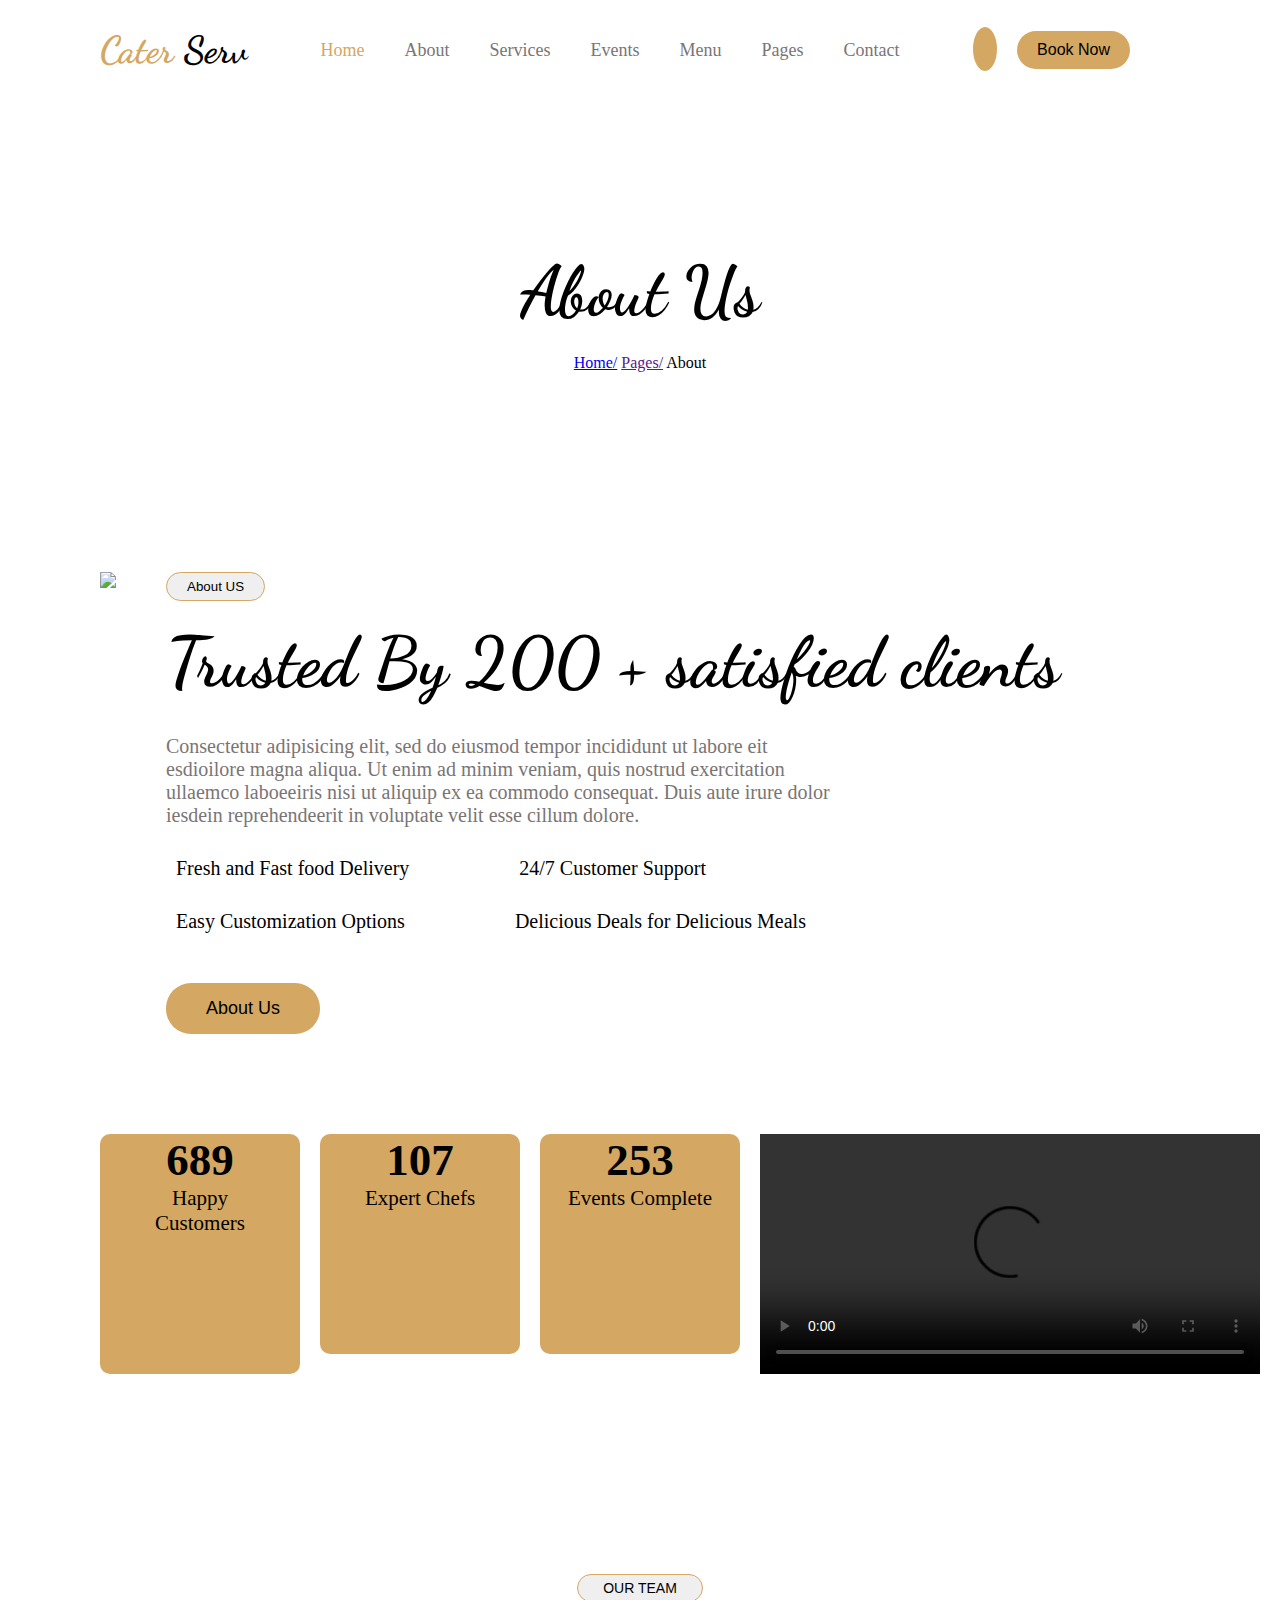
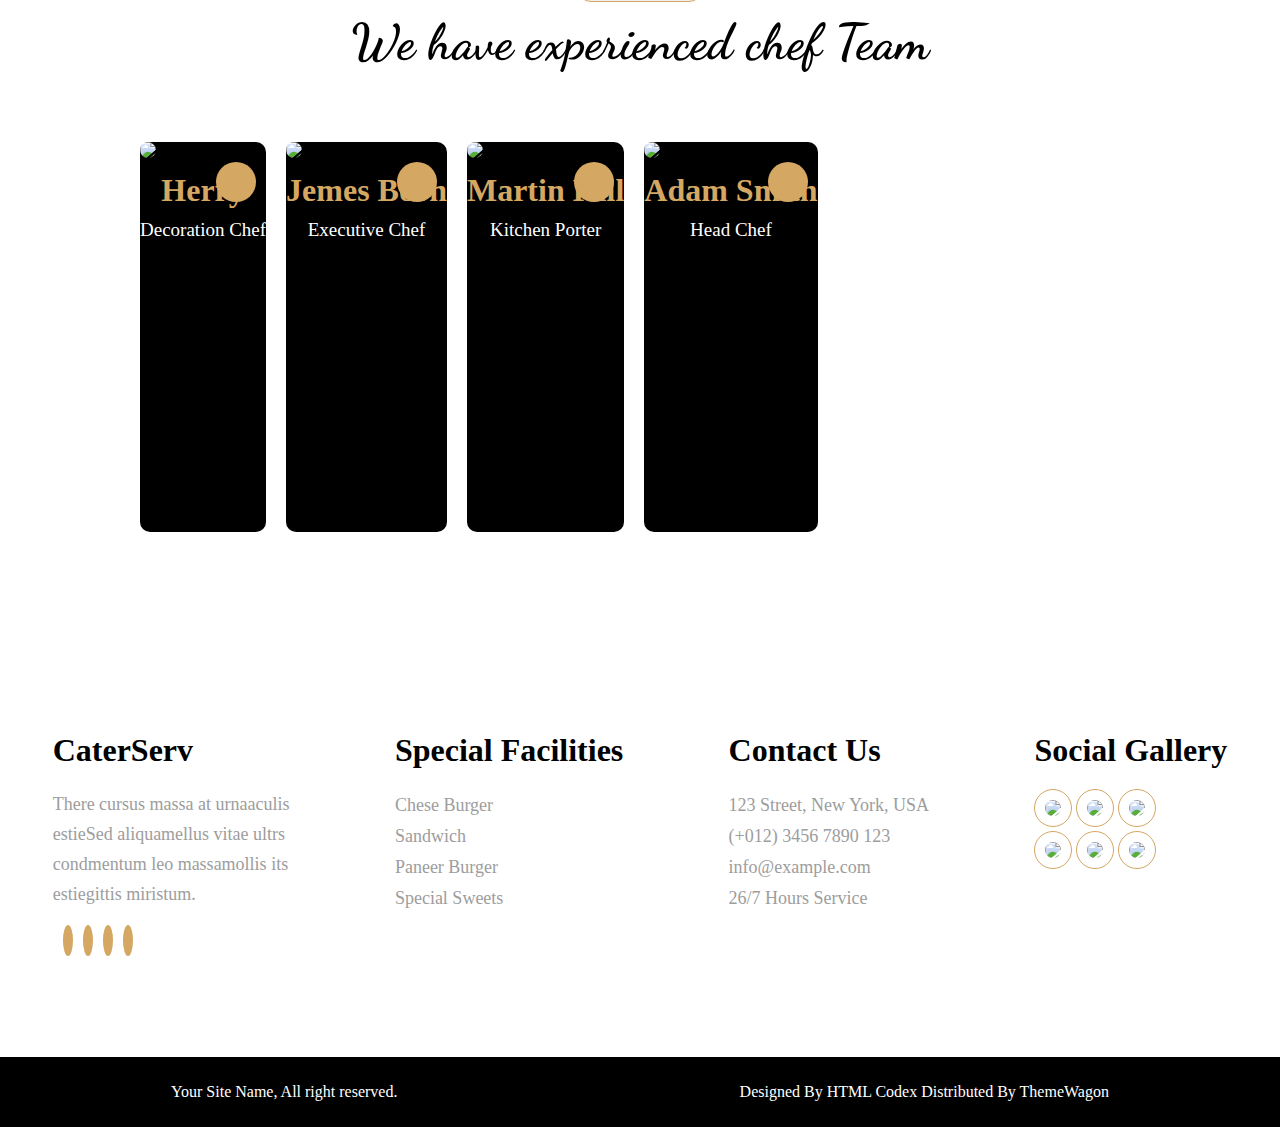
==== about.html @ 09687cdd "food ui" ====
<!DOCTYPE html>
<html lang="en">
<head>
    <meta charset="UTF-8">
    <meta name="viewport" content="width=device-width, initial-scale=1.0">
    <title>Document</title>
    <link rel="stylesheet" href="home.css">
    <link rel="stylesheet" href="https://cdnjs.cloudflare.com/ajax/libs/font-awesome/6.6.0/css/all.min.css"
    integrity="sha512-Kc323vGBEqzTmouAECnVceyQqyqdsSiqLQISBL29aUW4U/M7pSPA/gEUZQqv1cwx4OnYxTxve5UMg5GT6L4JJg=="
    crossorigin="anonymous" referrerpolicy="no-referrer" />
<link href="https://fonts.googleapis.com/css2?family=Dancing+Script&family=Pacifico&display=swap" rel="stylesheet">


</head>
<body>

    <header class="header ">
        <div class="logo"><h2> <span class="cater">Cater </span>Serv</h2></div>
        <i class="fa fa-bars" id="bar"></i>

        <nav class="nav-list">
            <ul id="noresponsive">
            <li><a href="index.html" style="color: #D4A762;">Home</a></li>
  <li><a href="about.html">About</a></li>
 <li><a href="service.html">Services</a></li>
 <li><a href="event.html">Events</a></li>
      <li><a href="menu.html">Menu</a></li>
    <li id="js">Pages <i class="fa-solid fa-chevron-down"></i>  </li>
      <li><a href="contact.html">Contact</a></li>

        </ul>


        <ul id="nav-page">
             
            <li><a href="booking.html" class="background-page">Booking</a></li>
           <li><a href="ourblo.html" class="background-page">Our Blog</a></li>
           <li><a href="Ourteam.html" class="background-page">Our Team</a></li>
                <li><a href="test.html" class="background-page">Testimonial</a></li>
          
                  </ul>

                  <ul id="phone">
                    <li><a href="#" style="color: #D4A762;">Home</a></li>
          <li><a href="about.html">About</a></li>
         <li><a href="service.html">Services</a></li>
         <li><a href="event.html">Events</a></li>
              <li><a href="menu.html">Menu</a></li>
            <li id="js">Pages <i class="fa-solid fa-chevron-down"></i>  </li>
              <li><a href="contact.html">Contact</a></li>
        
                </ul>   


        </nav>

        
      
        <script src="page.js"></script>

        <div class="search">
        <i id="icons" class="fa fa-search"></i>
        <button type="submit" class="btn">Book Now</button>
    </div>
   
    </header>

    
<div class="abouttext">

    <h1 class="about"> About Us</h1>
     <p class="about-botom"><a href="index.html"> Home/</a>
      <a href="">  Pages/</a>
        About</p>

</div>



<section class="second">
    
    <div>
<img class="back" width="400px" src="assets/about.jpg" /> </div>
<main class="po">
<div>
    <button type="submit" class="aboutbtn">About US</button>
</div>

<div class="clients">
<h1>Trusted By 200 + satisfied clients</h1>
</div>
<div class="phara">
    <p>Consectetur adipisicing elit, sed do eiusmod tempor incididunt ut labore eit <br/>
         esdioilore magna aliqua. Ut enim ad minim veniam, quis nostrud exercitation <br/> 
         ullaemco laboeeiris nisi ut aliquip ex ea commodo consequat. Duis aute irure dolor <br/>
          iesdein reprehendeerit in voluptate velit esse cillum dolore.</p>
    </div>
    <div class="share2">
      <p><i id="share" class="fa fa-share"></i>Fresh and Fast food Delivery  </p>


      <p><i id="share" class="fa fa-share"></i>24/7 Customer Support  </p>

    </div>

    <div class="share2">
        <p><i id="share" class="fa fa-share"></i>Easy Customization Options</p>
  
  
        <p><i id="share" class="fa fa-share"></i>Delicious Deals for Delicious Meals
        </p>
  
      </div>
      <div>
        <button class="sharebtn">About Us</button>
      </div>
</main>
</section>

<main class="count">

<div class="card1">
    
    <i class="fa fa-users white" id="user"></i>
    <h2 class="math">689</h2>
<p class="customers">Happy <br/> Customers</p>
</div>

<div class="card">
    <i class="fa-solid fa-users-gear white"></i>
    <h2 class="math" >107</h2>
<p class="customers">Expert Chefs</p>
</div>

<div class="card">
    <i class="fa fa-check white" id="user"></i>
    <h2 class="math">253</h2>
<p class="customers">Events Complete

</p>
</div>

<video controls>
<source src="assets/A Cinematic Restaurant Commercial - Panasonic Lumix GH5s footage __ Salute Cafe & Bar - SJA (1080p, h264, youtube).mp4">

</video>
</main>

<div class="ourteam">
<button class="team" type="submit">OUR TEAM</button>
<h1 class="cookteam">We have experienced chef Team</h1>
</div>

<section class="teamimage">
 
    <div class="teams" id="team">
    
        <img src="assets/team-1 (1).jpg">
        
        <i class="fa fa-share-alt shareicon"></i>
        <div id="iconss">
        <i class='fab fa-facebook-f hoverfacebook'></i>
    <i class='fab fa-twitter hovertwitter'></i>
    <i class='fab fa-instagram hoverinstagram'></i>
    </div>
        <div class="aaaaaa">
            <h1 class="colorname">Herry</h1>
    <p class="work">Decoration Chef</p>
        </div>
    
    </div>
    
    <div class="teams" id="teams">
        <img src="assets/team-2 (1).jpg">
        <i class="fa fa-share-alt shareicon"></i>
        <div id="iconsss">
        <i class='fab fa-facebook-f hoverfacebook'></i>
        <i class='fab fa-twitter hovertwitter'></i>
        <i class='fab fa-instagram hoverinstagram'></i>
    </div>
        <div class="aaaaaa">
            <h1 class="colorname">Jemes Born</h1>
    <p class="work">Executive Chef</p>
        </div>
    </div>
    <div class="teams" id="teamss">
        <img src="assets/team-3 (1).jpg">
        
        <i class="fa fa-share-alt shareicon"></i>
        <div id="iconssss">
        <i class='fab fa-facebook-f hoverfacebook'></i>
        <i class='fab fa-twitter hovertwitter'></i>
        <i class='fab fa-instagram hoverinstagram'></i>
    </div>
        <div class="aaaaaa">
            <h1 class="colorname">Martin Hill</h1>
    <p class="work">Kitchen Porter</p>
        </div>
    
    </div>
    <div class="teams" id="teamsss">
        <img src="assets/team-4 (1).jpg">
        <i class="fa fa-share-alt shareicon"></i>
        <div id="iconsssss">
        <i class='fab fa-facebook-f hoverfacebook'></i>
        <i class='fab fa-twitter hovertwitter'></i>
        <i class='fab fa-instagram hoverinstagram'></i>
    </div>
        <div class="aaaaaa">
            <h1 class="colorname">Adam Smith</h1>
    <p class="work">Head Chef</p>
        </div>
    </div>
    </section>
<footer>
    <div>
        <h1>CaterServ</h1>
        <div class="footer">
        <p>There cursus massa at urnaaculis <br/> estieSed aliquamellus vitae ultrs <br/> condmentum leo massamollis its <br/> estiegittis miristum.</p>
    
    </div>
    
    <div class="mideaicons">
    <!-- <i class="fa fa-twitter-f"></i> -->
    
    
    <i class='fab fa-facebook-f instagram'></i>
    <i class='fab fa-twitter instagram'></i>
    <i class='fab fa-instagram instagram'></i>
    <i class='fab fa-linkedin-in instagram'></i>
    
    
    
    </div>
    </div>
    
    <div>
    <h1>Special Facilities</h1>
    <div class="footer">
    <p> <i class="fa fa-check color"></i> Chese Burger</p>
    <p> <i class="fa fa-check color"></i> Sandwich</p>
    <p> <i class="fa fa-check color"></i> Paneer Burger</p>
    <p> <i class="fa fa-check color"></i> Special Sweets</p>
    </div>
    
    </div>
    <div>
        <h1>Contact Us</h1>
        <div class="footer">
        <p> <i class="fa fa-map-marker-alt color"></i> 123 Street, New York, USA</p>
        <p> <i class="fa fa-phone-alt color"></i> (+012) 3456 7890 123</p>
        <p> <i class="fa fa-envelope color"></i> info@example.com</p>
        <p> <i class="fa fa-clock color"></i> 26/7 Hours Service</p>
        
    </div>
        </div>
    
    <div class="Gallery">
        <h1>Social Gallery</h1>
        <img src="assets/menu-01 (1).jpg">
        <img src="assets/menu-02.jpg">
        <img src="assets/menu-03.jpg">
    <div>
        <img src="assets/menu-04.jpg">
        <img src="assets/menu-05.jpg">
        <img src="assets/menu-06.jpg">
    
    </div>
        
    </div>
    
    
    
    </footer>
    
    <div class="copyright">
        <p> <i class="fa-solid fa-copyright"></i> Your Site Name, All right reserved.</p>
    
        <p>Designed By HTML Codex Distributed By ThemeWagon</p>
    </div>
    

<script src="hover.js"></script>
</body>
</html>
---- home.css ----
* {
    padding: 0px;
    margin: 0px;
    box-sizing: border-box;
}

.header {
    display: flex;
    justify-content: space-between;
    height: 100px;
    text-align: center;
    align-items: center;
    font-size: 18px;
position: relative;
}

.nav-list ul {
    display: flex;
    gap: 40px;
    list-style: none;

}

ul li a {
    text-decoration: none;
    color: rgb(122, 117, 117);
    font-weight: 500;
}

.logo {
    margin-left: 100px;
    font-family: 'Dancing Script', cursive;
    font-size: 25px;
}

.search {
    margin-right: 150px;

}

/* #icons{

 } */
.btn {
    border-radius: 20px;
    padding: 10px 20px 10px 20px;
    background-color: #D4A762;
    border: none;
    font-size: 16px;
}

#icons {
    background-color: #D4A762;
    padding: 12px;
    border-radius: 50%;
    margin-right: 20px;
}

.first {
    display: flex;
}

.center {
    margin-top: 150px;
    margin-left: 100px;
    animation: fade 3s forwards;

}

@keyframes fade {
    from {
        transform: translateY(-100%);
        opacity: 0px;
    }

    to {
        transform: translateY(0);
        opacity: 1;
    }
}

.welcome {
    margin-bottom: 50px;
    font-size: 16px;
    padding: 5px 25px 5px 25px;
    border-radius: 20px;
    border: 1px solid #D4A762;

}

.big-text {
    font-size: 70px;
    position: relative;
    font-family: 'Dancing Script', cursive;
}

.bookbtn {
    position: absolute;
    margin-top: 420px;
    left: 100px;
    animation: bookbtn 3s forwards;
}

@keyframes bookbtn {
    from {
        transform: translateX(-100%);
        opacity: 0px;
    }

    to {
        transform: translateX(0);
        opacity: 1;
    }

}

.know {
    margin-left: 40px;
    padding: 15px 30px 15px 30px;
    border-radius: 20px;
    border: none;
    font-size: 16px;
    background-color: #D4A762;

}

.big-image {
    margin-left: 200px;
    margin-top: 60px;
    animation: big 3s forwards;

}

@keyframes big {
    from {
        transform: scale(0);
        opacity: 0px;
    }

    to {

        transform: scale(1.05);

        opacity: 1;
    }
}

.back {
    animation: back 5s forwards;

}

@keyframes back {
    from {
        transform: translateY(100%);
        opacity: 0;
    }

    to {
        transform: translateY(0);
        opacity: 1;
    }
}

.book {
    padding: 15px 30px 15px 30px;
    border-radius: 20px;
    font-size: 16px;
    border: none;
    background-color: #D4A762;

}

.second {
    margin-top: 200px;
    display: flex;
    margin-left: 100px;
}

.po {
    margin-left: 50px;
    animation: po 5s forwards;

}

@keyframes po {
    from {
        transform: translateY(100%);
        opacity: 0;
    }

    to {
        transform: translateY(0);
        opacity: 1;
    }
}

.cater {
    color: #D4A762;

}

.aboutbtn {
    padding: 6px 20px 6px 20px;
    border-radius: 20px;
    border: 1px solid #D4A762;

}

.clients {
    margin-top: 20px;
    font-family: 'Dancing Script', cursive;
    font-size: 35px;

}

.phara {
    margin-top: 30px;
    font-size: 20px;
    color: rgb(122, 117, 117);

}

#share {
    color: #D4A762;
    margin-right: 10px;
    margin-top: 4px;
}

.share2 {
    margin-top: 30px;
    display: flex;
    gap: 100px;
    font-size: 20px;

}

.sharebtn {
    margin-top: 50px;
    padding: 15px 40px 15px 40px;
    background-color: #D4A762;
    border-radius: 25px;
    border: none;
    font-size: 18px;
}

.count {
    display: flex;
    gap: 20px;
    margin-top: 100px;
    margin-bottom: 50px;
}

.card {
    font-size: 21px;
    text-align: center;
    background-color: #D4A762;
    height: 220px;
    width: 200px;
    border-radius: 10px;
    animation: user 5s forwards;
}

@keyframes user{
from{
    transform: translateY(100%);
opacity: 0;
}
from{
    transform: translateY(0);
    opacity: 1;
}

}

.card1 {
    font-size: 21px;
    margin-left: 100px;
    text-align: center;
    background-color: #D4A762;
    height: 240px;
    width: 200px;
    border-radius: 10px;

}
video{
width: 500px;

}

.white {
    padding-top: 20px;
    color: white;
    font-size: 70px !important;
    margin-bottom: 30px;

}

.math {
    font-size: 45px;

}

.service {
    margin-top: 150px;
    text-align: center;

}

.offer {

    font-family: 'Dancing Script', cursive;
    font-size: 45px;
    margin-top: 20px;

}

.servicebtn {
    /* margin-top: 40px; */
    padding: 5px 20px 5px 20px;
    border-radius: 20px;
    border: 1px solid #D4A762;
    font-size: 15px;

}

.third {
    margin-top: 50px;
    display: flex;
    margin-left: 100px;
    gap: 50px;
}

.products {
    padding-top: 50px;
    text-align: center;
    border-radius: 20px;

    width: 250px;
    animation:products 2s forwards;
}

@keyframes products{
    from{
transform: translateY(100%);
opacity: 0;
    }
    to{
transform: translateY(0);
opacity: 1;
    }
}

.products::before {
    content: '';
    position: absolute;
    top: 0;
    left: 0;
    width: 100%;
    height: 0;
    background-color: #f0e68c;
    ;
    z-index: -1;
    transition: height 1s ease;
  border-radius: 20px;

}

.products:hover::before {
    height: 100%;
   
}

.products:hover {
    transform: translateY(-10px);
}
.pizza {
    font-size: 100px;
    margin-bottom: 25px;
    color: #D4A762;
}

.overview {
    margin-bottom: 15px;

}

.productcard {
    color: rgb(122, 117, 117);
    font-size: 20px;

}

.readbtn {
    margin-top: 20px;
    padding: 10px 20px 10px 20px;
    border-radius: 20px;
    border: none;
    background-color: #D4A762;
    font-size: 17px;
    font-weight: 550;
    margin-bottom: 25px;
}
.readbtn:hover{
    background-color: black;
    color: #D4A762;
    cursor: pointer;
}

.latest {
    margin-top: 200px;
    text-align: center;

}

.latestbtn {
    padding: 5px 20px 5px 20px;
    border-radius: 20px;
    border: 1px solid #D4A762;
    margin-bottom: 20px;
}

.event {
    font-family: 'Dancing Script', cursive;
    font-size: 55px;


}

.flexbtn {
    margin-top: 50px;
    display: flex;
    justify-content: center;
    gap: 70px;
    margin-bottom: 40px;
}

.firstbtn {
    padding: 10px 30px 10px 30px;
    background-color: #D4A762;
    border: none;
    border-radius: 20px;
    font-size: 16px;
}

.allbtn {
    padding: 10px 40px 10px 40px;
    border-radius: 20px;
    border: 1px solid #D4A762;
    font-size: 16px;
}

.images {
    display: flex;
    gap: 30px;
    margin-left: 100px;
}

.images div img {
    width: 260px;
    animation: fadeIn 10s forwards;
    border-radius: 20px;
    margin-top: 20px;
}

.b {
    animation: fadeIn 2s forwards;
}

.bb {
    animation: fadeIn 4s forwards;
}

.bbb {
    animation: fadeIn 4s forwards;
}

.bbbb {
    animation: fadeIn 7s forwards;
}

@keyframes fadeIn {
    from {
        transform: translateY(100%);
        opacity: 0px;

    }

    to {
        transform: translateY(0);
        opacity: 1;
        
    }
}



.ourmenu {
    text-align: center;
    margin-top: 200px;
}

.ourmenubtn {
    padding: 5px 30px 5px 30px;
    border: 1px solid #D4A762;
    border-radius: 20px;
    font-size: 15px;
    margin-bottom: 20px;
}

.popularfood {
    font-family: 'Dancing Script', cursive;
    font-size: 55px;

}

.ffood {
    margin-top: 70px;
    display: flex;
    justify-content: center;
    gap: 50px;
}

.starter {
    padding: 12px 35px 12px 35px;
    border-radius: 20px;
    border: none;
    background-color: #D4A762;
}

.food {
    padding: 12px 35px 12px 35px;
    border-radius: 20px;
    border: 1px solid #D4A762;

}

.menulist div img {
    border-radius: 50%;
}

.menulist {
    display: flex;
    margin-left: 100px;
    margin-top: 50px;
    /* animation: menufirst 5s forwards ; */
}

@keyframes menufi {
    from {
        transform: translateY(100%);
        opacity: 0px;
    }

    to {
        transform: translateY(0);
        opacity: 1;
    }
}

.aa {
    display: flex;
    margin-left: 40px;
    flex-wrap: wrap;
    animation: menufi 5s forwards;
}

.paneer {

    margin-top: 15px;
    margin-left: 20px;
    padding-bottom: 0px;


}

.money {
    margin-left: 250px;
    color: #D4A762;
}

.ss {
    border-bottom: 2px dashed #D4A762;
    padding-bottom: 10px;


}

.pp {
    padding-top: 10px;
    color: rgb(122, 117, 117);

}

.tikkimoney {
    color: #D4A762;
    padding-left: 150px;
}

.Bloomingmoney {

    color: #D4A762;
    padding-left: 220px;
}

.potatomoney {
    color: #D4A762;
    padding-left: 180px;
}

.chikenmoney {
    padding-left: 220px;
    color: #D4A762;
}

.bookcontainer {
    display: flex;
    margin-left: 100px;
    margin-top: 300px;
}

.bookcontainer img {
    width: 100px;
    border-radius: 10px;
}

.formbtn {
    text-align: center;
    margin-top: 40px;
}

.font {
    font-family: 'Dancing Script', cursive;
    font-size: 50px;
    margin-bottom: 30px;
    margin-top: 20px;
}

.btnn {
    padding: 5px 25px 5px 25px;
    border-radius: 20px;
    border: 1px solid #D4A762;
    font-size: 15px;
}

select {
    margin-left: 20px;
    margin-top: 20px;
    padding: 10px 0px 10px 0px;
    width: 280px;
    border-radius: 10px;
    color: rgb(122, 117, 117);
    font-size: 16px;
    border: 1px solid #D4A762;
}

form {
    border: 1px solid #D4A762;
    padding-right: 20px;
    background-color: #FFFCF8;
    border-radius: 10px;
}

.order {
    margin-top: 20px;
    text-align: center;

}

.orderbtn {
    padding: 15px 40px 15px 40px;
    border-radius: 30px;
    border: none;
    background-color: #D4A762;
    font-size: 16px;
    margin-bottom: 40px;
}

.right {
    margin-left: 0px;
    border-radius: 10px;
}

.ourteam {
    text-align: center;
    margin-top: 200px;
}

.team {
    padding: 5px 25px 5px 25px;
    border-radius: 20px;
    border: 1px solid #D4A762;
    font-size: 14px;
}

.cookteam {
    font-family: 'Dancing Script', cursive;
    font-size: 50px;
    margin-top: 10px;

}

.teamimage {
    margin-top: 70px;
    margin-left: 140px;
    display: flex;
    gap: 20px;
animation: team 4s forwards;

}

@keyframes team{
from{
transform: translateY(100%);
opacity: 0;
}
to{
    transform: translateY(0);
    opacity: 1;
}

}

.teams img {
    width: 250px;
    border-radius: 10px;
}

.aaaaaa {
    
    text-align: center;
    padding-top: 10px;
}

.teams {
    background-color: black;
    height: 390px;
    border-radius: 10px;
    position: relative;
       color: #D4A762;


}
.aaaaaa .work{
    color: white;
}

.teams .shareicon {
    text-align: center;
    position: absolute;
    right: 10px;
    top: 20px;
    padding-top: 10px;
color: black;
    background-color: #D4A762;
    border-radius: 50%;
    width: 40px;
    height: 40px;


}

.teams .hoverfacebook {
    position: absolute;
    padding-top: 10px;
    padding-left: 15px;
    right: 10px;
    top: 70px;
    border-radius: 50%;
    width: 40px;
    height: 40px;


}

#iconss,#iconssss,#iconsssss,#iconsss,.hoverfacebook,.hoverinstagram,.hovertwitter{
display: none;
background-color: #D4A762;

}

.teams .hovertwitter {
    position: absolute;
    padding-top: 10px;
    padding-left: 15px;
    right: 10px;
    top: 120px;
    border-radius: 50%;
    width: 40px;
    height: 40px;

}

.teams .hoverinstagram {
    position: absolute;
    padding-top: 10px;
    padding-left: 15px;
    right: 10px;
    top: 170px;
    border-radius: 50%;
    width: 40px;
    height: 40px;

}


.iconss{
    display: none;
}

.teams:hover,.colorname:hover{
    background-color: #D4A762;
    height: 390;
    color: black !important;


}

.colorname :hover {
    color: black;

}

.work {
    font-size: 19px;
    padding-top: 10px;
}

.customer {
    text-align: center;
    margin-top: 200px;
}

.testimonial {
    padding: 7px 20px 7px 20px;
    border-radius: 20px;
    border: 1px solid #D4A762;
    margin-bottom: 20px;
}

.say {
    font-family: 'Dancing Script', cursive;
    font-size: 50px;

}



.ourblog {
    text-align: center;

}

.blogbtn {
    padding: 7px 20px 7px 20px;
    border-radius: 20px;
    border: 1px solid #D4A762;
    margin-bottom: 20px;
}

.whonews {
    font-family: 'Dancing Script', cursive;
    font-size: 50px;

}

.readnews {
    margin-top: 40px;
    display: flex;
    gap: 20px;
    margin-left: 100px;
    animation: blog 4s forwards;
}

@keyframes blog {
from{
transform: translateY(100%);
opacity: 0;
}
to{
transform: translateY(0);
opacity: 1;
}

}

.readimg img {
    width: 350px;
    border-radius: 10px;

}

.readimg {
    position: relative;
    overflow: hidden;
    width: 350px;
    height: auto;

}

.readimg:hover img {
    transform: scale(1.05);
    transition: transform .5s ease;
}

.date {
    position: absolute;
    background-color: #D4A762;
    position: absolute;
    left: 40px;
    top: 280px;
    padding: 10px;
    padding-right: 30px;
    /* padding-bottom: 10px; */
    border-radius: 10px;
    padding-top: 15px;
    padding-bottom: 15px;

}

.time {
    position: absolute;
    background-color: white;
    left: 90px;
    top: 280px;
    padding: 10px;
    border-radius: 10px;
    padding-left: 15px;
    font-size: 20px;
    padding-top: 15px;
    padding-bottom: 15px;
}

footer {
    margin-top: 200px;
    display: flex;
    justify-content: space-around;
}

.footer {
    line-height: 30px;
    font-size: 18px;
    color: #9D9D9D;
    margin-top: 20px;
}

.color {
    color: #D4A762;
    font-size: 20px;
}

.Gallery img {
    border-radius: 50%;
    width: 80px;
    padding: 10px;
    border: 1px solid #D4A762;
}

.Gallery h1 {
    margin-bottom: 20px;
}

.mideaicons {
    margin-top: 20px;

}

.instagram {
    background-color: #D4A762;
    font-size: 25px;
    height: 30px;
    padding-top: 4px;
    border-radius: 50%;
    width: 40px;
    padding-left: 10px;
    margin-left: 10px;
}

.copyright {
    margin-top: 100px;
    display: flex;
    background-color: black;
    justify-content: space-around;
    color: white;
    height: 70px;
    /* text-align: center; */
    align-items: center;
}


.Customers {
    display: flex;


}

.person-page .Customers {
    text-align: center;

}

.Customers h1 {
    font-size: 60px;
    font-style: italic;
    font-weight: 400;
    margin-top: 20px;
    margin-bottom: 50px;
}

.full-page {
    display: flex;
    justify-content: center;
    gap: 20px;
    margin-top: 50px;

}

.page-head {

    border-radius: 10px;
    border: 2px solid rgb(212, 167, 98);
    /* margin-right: 1120px; */
    background-color: rgb(249, 235, 237);
    width: 400px;
    height: auto;
    padding-left: 10px;
    padding-bottom: 10px;
    animation: cardss 10s linear infinite;

}

.testimonial01 {
    display: flex;
    align-items: center;
    margin-top: 20px;
    margin-left: 10px;
    gap: 20px;
    /* animation: cardss 5s infinite; */
}

@keyframes cardss {

    0% {
transform: translateX(0%);

    }

    100% {
    transform: translateX(-100%);

    }



}

.testimonial-1 img {
    border-radius: 50%;
}

.user-name {
    font-size: 30px;
}

.palace {
    font-size: 20px;
}

.star {
    color: rgb(212, 167, 98);

}

.pragrap1 {
    color: gray;
    font-size: 20px;
}
.abouttext{
text-align: center;
margin-top: 150px;
animation: pages 4s forwards;
margin-bottom: 50px;
}

@keyframes pages{
    from{
        transform: translateY(-100%);
        opacity: 0;
    }
to{
    transform: translateY(0);
    opacity: 1;
}

}

.about{
font-family: 'Dancing Script', cursive;
font-size: 70px;
}
.about-botom{
margin-top: 20px;

}

#nav-page{
    position: absolute;
    margin-left: 400px;
    display: none;
list-style: none;
padding-bottom: 10px;
padding-top: 10px;
line-height: 25px;
background-color: #FFFCF8;
border: 1px solid #D4A762;
padding-left: 10px;
font-size: 18px;
padding-right: 40px;
}
.background-page:hover{
    background-color: #D4A762;

}

.full-page2{
animation:say2 linear 20s infinite;
max-width: 100%;


}

@keyframes say2{
0%{
transform: translateX(0%);
   
}
100%{

transform: translateX(100%);

}
}

.person-page{
    overflow: hidden;
}

.contact{
margin-left: 150px;
display: flex;
}

.contactbtn{
padding: 7px 20px 7px 20px;
border-radius: 20px;
border: 1px solid #D4A762;
margin-bottom: 20px;
font-size: 16px;

}
.Queries{
margin-bottom: 20px;
font-family: 'Dancing Script', cursive;
font-size: 55px;
}
.contactpa{
margin-bottom: 20px;
color: rgb(122, 117, 117);
font-size: 17px;
}
.cform{
line-height: 60px;
}
.cform input{
    margin-bottom: 14px;
padding: 20px;
width: 100%;
border-radius: 10px;
border: 1px solid  #D4A762;
}
#discription{
margin-top: 10px;
width: 100%;
padding: 10px;
border-radius: 10px;
border: 1px solid  #D4A762;
}
.rightcontact{
margin-top: 100px;
margin-left: 50px;
line-height: 25px;
}
.map{
border-radius: 10px;
border: 1px solid #D4A762;
padding: 30px 170px 30px 20px;
margin-top: 20px;
}

.mapp,.emails,.mobile{
color: #D4A762;
margin-right: 10px;

}
.addressbottom{
margin-left: 30px;
color: rgb(122, 117, 117);
font-size: 17px;

}
.sumbit-contact{
    background-color: #D4A762;
    border: none;
padding: 20px;
border-radius: 30px;
font-size: 17px;
width: 100%; 

}
.sumbit-contact:hover{
background-color: black;
color: #D4A762;
cursor:pointer;

}
#js{
    color: rgb(122, 117, 117);
cursor: pointer;

}


#phone{
display: none;

}
#bar{

    display: none;
}

@media screen and (max-width:600px) {
    #noresponsive{
        display: none;

    }
   
    .header{
        display: flex;
    
    }

   
    #phone{

        margin-top: 400px;
        font-size: 30px;
        margin-right: 20px;
display: none;

    }


.search{
    display: none;
}
#bar{
font-size: 50px;
margin-left: 200px;
color: black ;
display: block;

}
.first{
    flex-wrap: wrap;
    margin-top: 100px;
}
.bookbtn{
display: flex;
margin-top: 670px;


}
.big-text{
    margin-bottom: 90px;
}
.logo{

    margin-left: 0px;
}

.book,.know{
padding: 10px 40px 10px 40px;

}
.second{
    flex-direction: column;
    margin-left: 0px;

}
.count{
flex-wrap: wrap;
}
.third{
flex-wrap: wrap;

}
.flexbtn{
gap: 25px;
flex-wrap: wrap;
}

.images{
flex-direction: column;

}
.teamimage{
flex-wrap: wrap;
margin-top: 20px;
}
.big-image{
    margin-top: 40px;
    padding: 0px;
    margin: 0px;

}

.ffood{
margin-left: 0px;
flex-wrap: wrap;

}
.menulist{
flex-wrap: wrap;
margin-left: 0px;

}

.bookcontainer{
margin-left: 0px;

}
.bookcontainer img{
width: 50px;

}

.readnews{
margin-left: 0px;
flex-wrap: wrap;
margin-top: 40px;
}

footer{
flex-wrap: wrap;

}

}
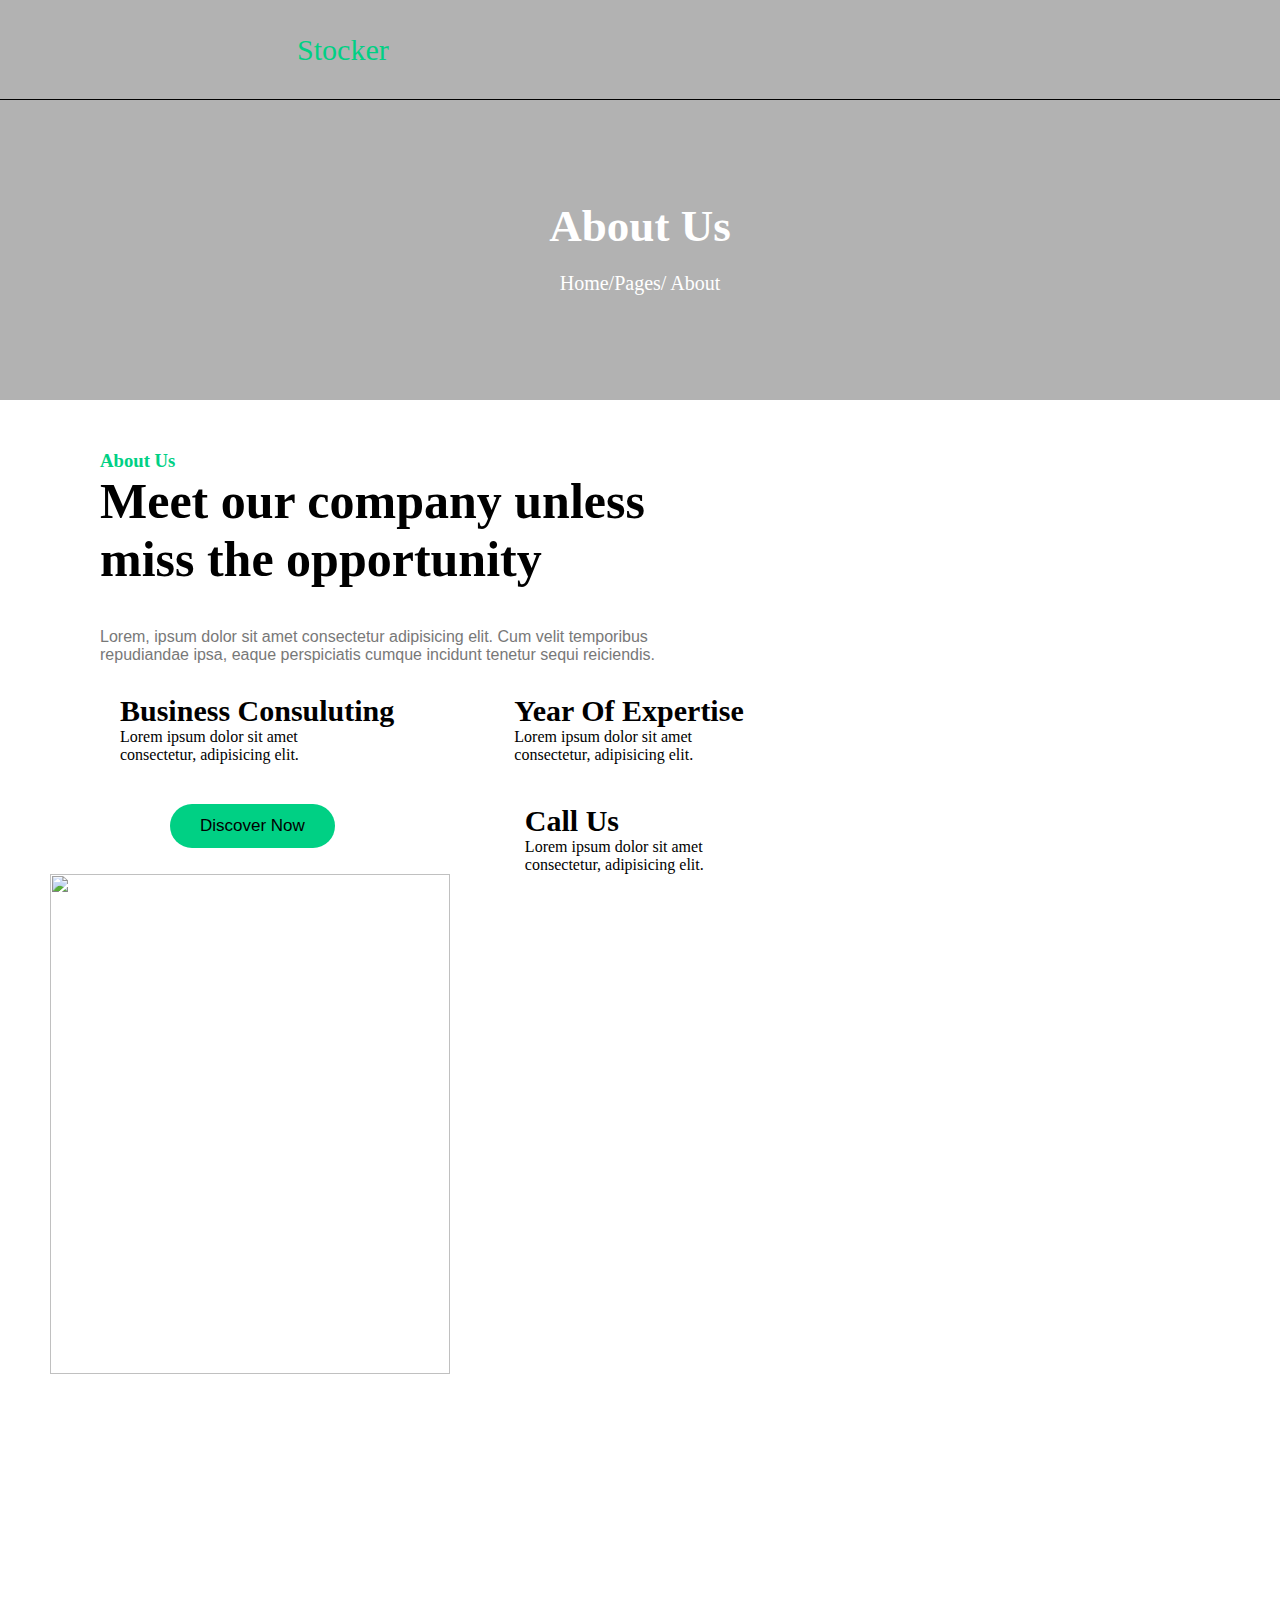
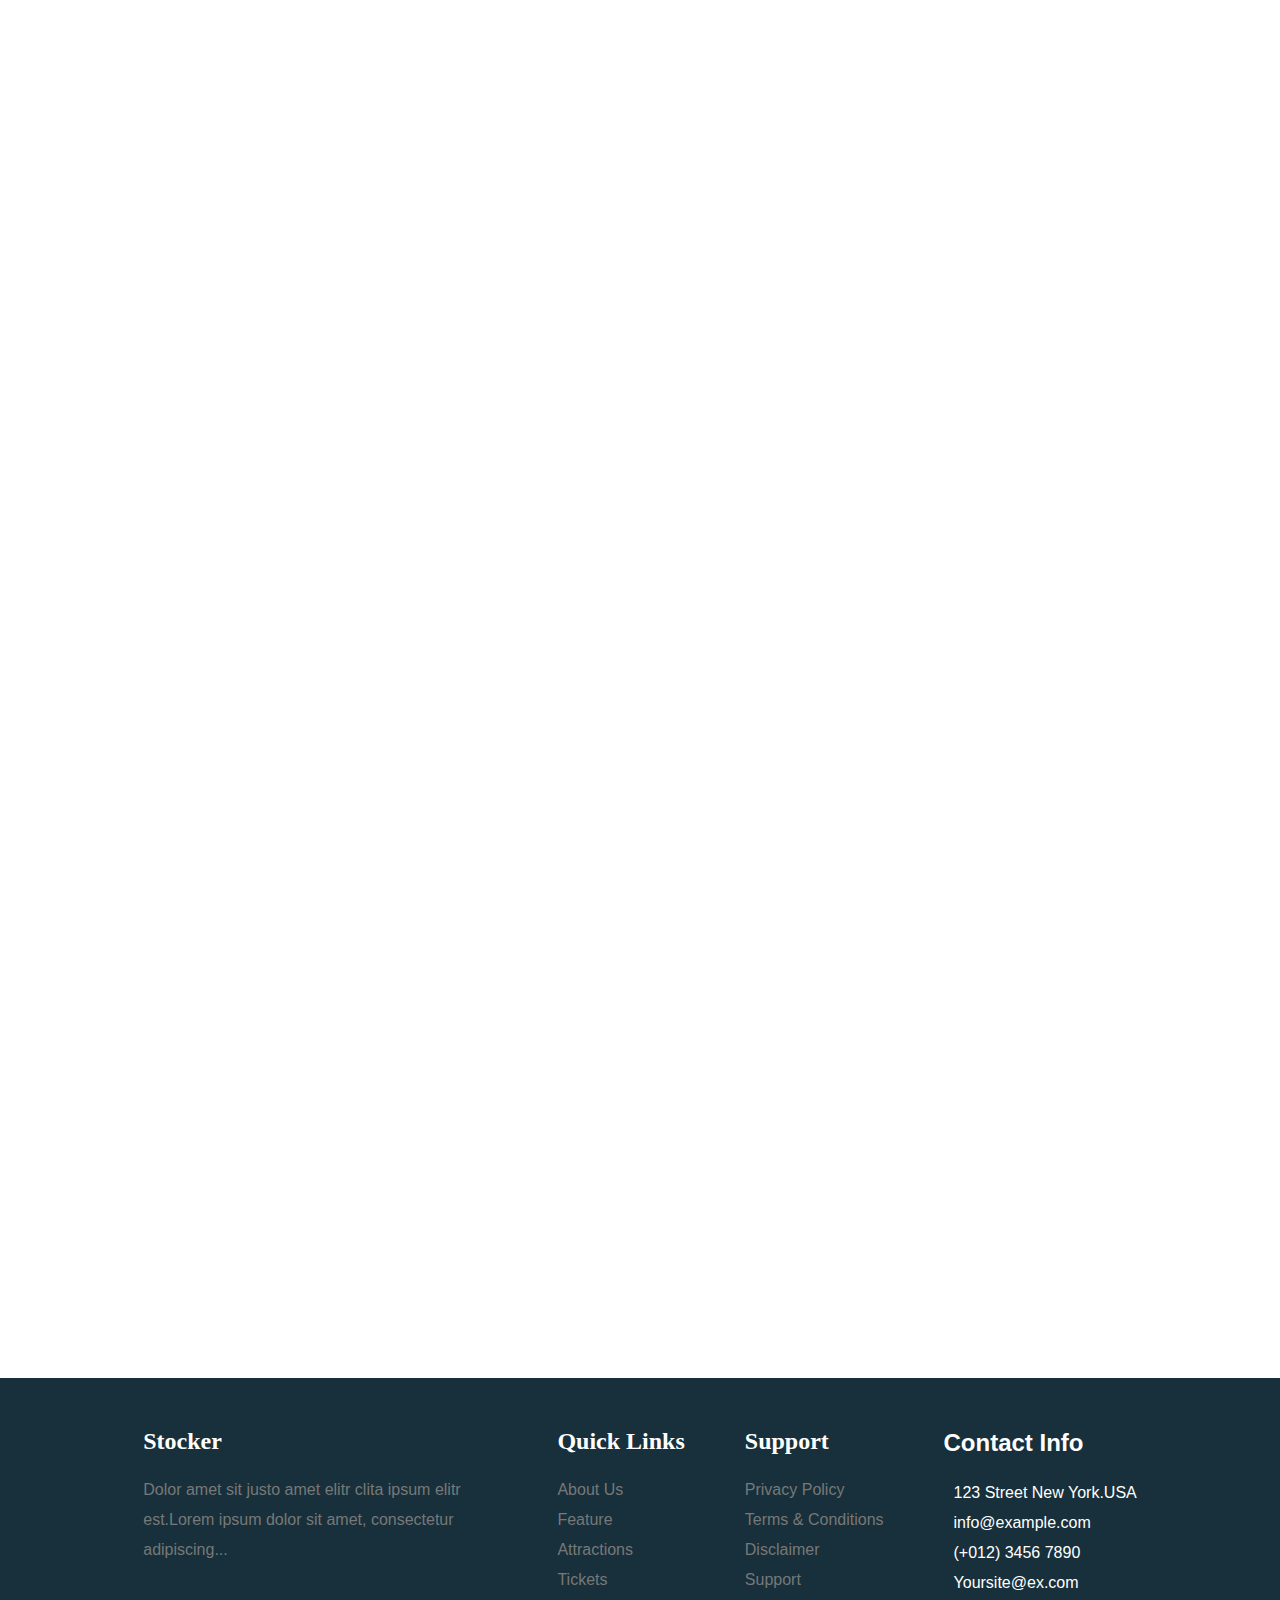
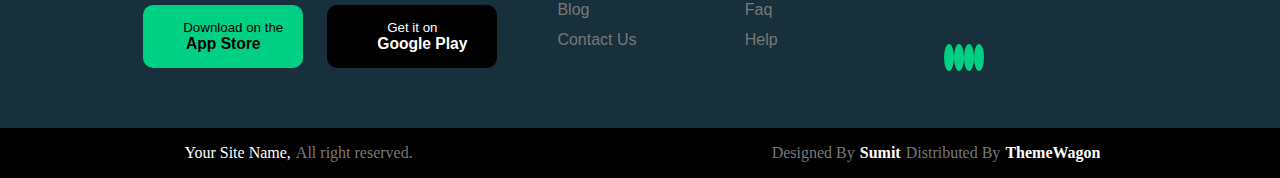
==== commit 22672e0b: "stoker" ====
--- a/about.html
+++ b/about.html
@@ -3,283 +3,295 @@
 <head>
     <meta charset="UTF-8">
     <meta name="viewport" content="width=device-width, initial-scale=1.0">
-    <title>Document</title>
-    <link rel="stylesheet" href="home.css">
+    <link rel="stylesheet" href="about.css">
     <link rel="stylesheet" href="https://cdnjs.cloudflare.com/ajax/libs/font-awesome/6.6.0/css/all.min.css"
     integrity="sha512-Kc323vGBEqzTmouAECnVceyQqyqdsSiqLQISBL29aUW4U/M7pSPA/gEUZQqv1cwx4OnYxTxve5UMg5GT6L4JJg=="
     crossorigin="anonymous" referrerpolicy="no-referrer" />
-<link href="https://fonts.googleapis.com/css2?family=Dancing+Script&family=Pacifico&display=swap" rel="stylesheet">
-
-
+    <title>Document</title>
 </head>
 <body>
-
-    <header class="header ">
-        <div class="logo"><h2> <span class="cater">Cater </span>Serv</h2></div>
-        <i class="fa fa-bars" id="bar"></i>
-
-        <nav class="nav-list">
-            <ul id="noresponsive">
-            <li><a href="index.html" style="color: #D4A762;">Home</a></li>
-  <li><a href="about.html">About</a></li>
- <li><a href="service.html">Services</a></li>
- <li><a href="event.html">Events</a></li>
-      <li><a href="menu.html">Menu</a></li>
-    <li id="js">Pages <i class="fa-solid fa-chevron-down"></i>  </li>
-      <li><a href="contact.html">Contact</a></li>
-
+    
+    <section class="backgroundimage">
+        <header class="header">
+    <div class="icon">
+    <i class="fa fa-search-dollar" id="search">
+    </i>
+    <span class="Stocker">Stocker</span>
+    </div>
+    <nav class="nav-list">
+        <i class="fa-solid fa-bars" id="bar"></i>
+        <ul class="nn">
+            <li><a href="index.html">Home</a></li>
+            <li><a href="about.html">About</a></li>
+            <li><a href="service.html">Service</a></li> 
+            <li><a href="blog.html">Blog</a></li>
+            <li><a href="">Pages</a></li>
+            <li><a href="contact.css">Contact Us</a></li>
+    
+    <button class="getbtn" type="submit">Get Started</button>
         </ul>
-
-
-        <ul id="nav-page">
-             
-            <li><a href="booking.html" class="background-page">Booking</a></li>
-           <li><a href="ourblo.html" class="background-page">Our Blog</a></li>
-           <li><a href="Ourteam.html" class="background-page">Our Team</a></li>
-                <li><a href="test.html" class="background-page">Testimonial</a></li>
-          
-                  </ul>
-
-                  <ul id="phone">
-                    <li><a href="#" style="color: #D4A762;">Home</a></li>
-          <li><a href="about.html">About</a></li>
-         <li><a href="service.html">Services</a></li>
-         <li><a href="event.html">Events</a></li>
-              <li><a href="menu.html">Menu</a></li>
-            <li id="js">Pages <i class="fa-solid fa-chevron-down"></i>  </li>
-              <li><a href="contact.html">Contact</a></li>
-        
-                </ul>   
-
-
-        </nav>
-
-        
-      
-        <script src="page.js"></script>
-
-        <div class="search">
-        <i id="icons" class="fa fa-search"></i>
-        <button type="submit" class="btn">Book Now</button>
-    </div>
-   
-    </header>
-
-    
-<div class="abouttext">
-
-    <h1 class="about"> About Us</h1>
-     <p class="about-botom"><a href="index.html"> Home/</a>
-      <a href="">  Pages/</a>
-        About</p>
-
-</div>
-
-
-
-<section class="second">
-    
-    <div>
-<img class="back" width="400px" src="assets/about.jpg" /> </div>
-<main class="po">
-<div>
-    <button type="submit" class="aboutbtn">About US</button>
-</div>
-
-<div class="clients">
-<h1>Trusted By 200 + satisfied clients</h1>
-</div>
-<div class="phara">
-    <p>Consectetur adipisicing elit, sed do eiusmod tempor incididunt ut labore eit <br/>
-         esdioilore magna aliqua. Ut enim ad minim veniam, quis nostrud exercitation <br/> 
-         ullaemco laboeeiris nisi ut aliquip ex ea commodo consequat. Duis aute irure dolor <br/>
-          iesdein reprehendeerit in voluptate velit esse cillum dolore.</p>
-    </div>
-    <div class="share2">
-      <p><i id="share" class="fa fa-share"></i>Fresh and Fast food Delivery  </p>
-
-
-      <p><i id="share" class="fa fa-share"></i>24/7 Customer Support  </p>
-
-    </div>
-
-    <div class="share2">
-        <p><i id="share" class="fa fa-share"></i>Easy Customization Options</p>
-  
-  
-        <p><i id="share" class="fa fa-share"></i>Delicious Deals for Delicious Meals
+    
+        <ul id="nav-btn">
+            <li><a href="index.html">Home</a></li>
+            <li><a href="about.html">About</a></li>
+            <li><a href="service.html">Service</a></li> 
+            <li><a href="blog.html">Blog</a></li>
+            <li><a href="">Pages</a></li>
+            <li><a href="contact.html">Contact Us</a></li>
+    
+    <button id="bbbb" class="getbtn" type="submit">Get Started</button>
+        </ul>
+    
+    
+    </nav>
+    
+    
+        </header>
+    
+        <main>
+            <div class="aside" style="text-align: center;">
+    <h2 class="invest">About Us
+    </h2>
+    
+    <p>Home/Pages/ <span> About</span> </p>
+
+    
+    </div>
+    
+        </main>
+    
+    </section>
+
+    <main class="second">
+        <div class="leftsecond">
+            <div class="abt">
+    <h3 style="color: #00D084;">About Us</h3>
+    <h1 class="ourcompany">Meet our company unless<br/> miss the opportunity</h1>
+    <p class="lorem">Lorem, ipsum dolor sit amet consectetur adipisicing elit. Cum velit temporibus<br/> repudiandae ipsa, eaque perspiciatis cumque incidunt tenetur sequi reiciendis.</p>
+    </div>
+    <div class="bulbss">
+        <div class="bulb">
+    <i class="fas fa-lightbulb fa-3x text-primary bulbs"></i>
+    <p><span class="Business"> Business Consuluting </span> <br/> Lorem ipsum dolor sit amet<br/> consectetur, adipisicing elit.</p>
+    </div>
+    <div class="bulb">
+    <i class="fa-solid fa-bookmark fa-3x bulbs"></i>
+    <p><span class="Business"> Year Of Expertise </span> <br/>Lorem ipsum dolor sit amet<br/> consectetur, adipisicing elit.</p>
+    </div>
+    </div>
+    
+    <div class="bulb2">
+        <div>
+        <button class="Discoverbtn">
+            Discover Now
+        </button>
+    </div>
+    <div class="bulb2">
+        <i class="fa-solid fa-phone fa-3x bulbs"></i>
+        <p><span class="Business"> Call Us
+        </span> <br/>Lorem ipsum dolor sit amet<br/> consectetur, adipisicing elit.</p>
+    </div>
+    </div>
+    
+    </div>
+    <div class="doubleimage">
+    <img src="assets/jakub-zerdzicki-U4-I4oH4xlg-unsplash.jpg" width="400px" height="500px" alt="">
+    </div>
+    </main>
+
+    <div class="third">
+        <h3 style="color: #00D084; font-size: 25px;">Our Features</h3>
+        <h1 class="service">Connecting businesses, ideas, and <br/>people for greater impact.</h1>
+        <p class="lorem">Lorem ipsum dolor, sit amet consectetur adipisicing elit. Tenetur adipisci facilis cupiditate recusandae<br/> aperiam temporibus corporis itaque quis facere, numquam, ad culpa deserunt sint dolorem autem<br/> obcaecati, ipsam mollitia hic.</p>
+    </div>
+
+    <main class="five">
+        <div class="card">
+            <i class="fas fa-chart-line fa-4x text-primary color"></i>
+            <h2>Global Management</h2>
+            <p class="lorem">Lorem ipsum dolor sit amet <br/>consectetur adipisicing elit.<br/> Ea hic laborum odit<br/> pariatur...</p>
+        <button class="learnbtn">Learn More</button>
+        </div>
+        
+        <div class="card">
+            <i class="fas fa-university fa-4x text-primary color"></i>
+            <h2>Corporate Banking</h2>
+            <p class="lorem">Lorem ipsum dolor sit amet <br/>consectetur adipisicing elit.<br/> Ea hic laborum odit<br/> pariatur...</p>
+        <button class="learnbtn">Learn More</button>
+        </div>
+        
+        
+        <div class="card">
+            <i class="fas fa-file-alt fa-4x text-primary color"></i>
+            <h2>Asset Management</h2>
+            <p class="lorem">Lorem ipsum dolor sit amet <br/>consectetur adipisicing elit.<br/> Ea hic laborum odit<br/> pariatur...</p>
+        <button class="learnbtn">Learn More</button>
+        </div>
+        
+        <div class="card">
+            <i class="fas fa-hand-holding-usd fa-4x text-primary color"></i>
+            <h2>Investment Bank</h2>
+            <p class="lorem"> Lorem ipsum dolor sit amet <br/>consectetur adipisicing elit.<br/> Ea hic laborum odit<br/> pariatur...</p>
+        <button class="learnbtn">Learn More</button>
+        </div>
+        
+        </main>
+
+        <div class="third">
+            <h3 style="color: #00D084; font-size: 25px;">
+        
+                Our Team</h3>
+            <h1 class="service">Meet Our Advisers
+        </h1>
+            <p class="lorem">Lorem ipsum dolor, sit amet consectetur adipisicing elit. Tenetur adipisci facilis cupiditate recusandae<br/> aperiam temporibus corporis itaque quis facere, numquam, ad culpa deserunt sint dolorem autem<br/> obcaecati, ipsam mollitia hic.</p>
+        </div>
+
+<main class="nine">
+
+    <div class="team">
+        <img class="teamimg" src="assets/team-1.jpg" >
+        <h2>David James</h2>
+        <p class="lorem">Profession</p>
+        <div class="icon2">
+        <i class='fab fa-facebook-f facebook2'></i>
+        <i class='fab fa-twitter twitter2'></i>
+        <i class='fab fa-instagram instagram2'></i>
+        <i class='fab fa-linkedin-in linkedin2'></i>
+    </div>
+    </div>
+
+    <div class="team">
+        <img class="teamimg" src="assets/team-2.jpg" >
+        <h2>David James</h2>
+        <p class="lorem">Profession</p>
+        <div class="icon2">
+        <i class='fab fa-facebook-f facebook2'></i>
+        <i class='fab fa-twitter twitter2'></i>
+        <i class='fab fa-instagram instagram2'></i>
+        <i class='fab fa-linkedin-in linkedin2'></i>
+    </div>
+    </div>
+
+    <div class="team">
+        <img class="teamimg" src="assets/team-3.jpg" >
+        <h2>David James</h2>
+        <p class="lorem">Profession</p>
+        <div class="icon2">
+        <i class='fab fa-facebook-f facebook2'></i>
+        <i class='fab fa-twitter twitter2'></i>
+        <i class='fab fa-instagram instagram2'></i>
+        <i class='fab fa-linkedin-in linkedin2'></i>
+        </div>
+    </div>
+
+    <div class="team">
+        <img class="teamimg" src="assets/team-4.jpg" >
+        <h2>David James</h2>
+        <p class="lorem">Profession</p>
+        <div class="icon2">
+        <i class='fab fa-facebook-f facebook2'></i>
+        <i class='fab fa-twitter twitter2'></i>
+        <i class='fab fa-instagram instagram2'></i>
+        <i class='fab fa-linkedin-in linkedin2'></i>
+        </div>
+    </div>
+
+</main>
+
+
+    <footer class="footer">
+        <div>
+            <h2 class="colorw"> <i class="fa fa-search-dollar"> </i> Stocker</h2> 
+        <p class="colorb">Dolor amet sit justo amet elitr clita ipsum elitr <br/>est.Lorem ipsum dolor sit amet, consectetur<br/> adipiscing...</p>
+        
+        <button class="dowloadbtn">
+         <p>
+            <i class="fas fa-apple-alt text-white apple"></i>
+        
+        Download on the<br/>
+        <h3>App Store</h3>
+        
         </p>
-  
-      </div>
-      <div>
-        <button class="sharebtn">About Us</button>
-      </div>
+        </button>
+        
+        <button class="playbtn">
+        <p>
+        <i class="fas fa-play text-primary playicon"></i>
+            
+        Get it on
+        <h3>Google Play</h3>
+        
+        </p>    
+        
+        </button>
+        </div>
+        
+        <div>
+            <h2 class="colorw">Quick Links</h2>
+            <p class="colorb"><i class="fas fa-angle-right me-2"></i>About Us</p>
+            <p class="colorb"><i class="fas fa-angle-right me-2"></i>Feature</p>
+            <p class="colorb"><i class="fas fa-angle-right me-2"></i>Attractions</p>
+            <p class="colorb"><i class="fas fa-angle-right me-2"></i>Tickets</p>
+            <p class="colorb"><i class="fas fa-angle-right me-2"></i>Blog</p>
+            <p class="colorb"><i class="fas fa-angle-right me-2"></i>Contact Us</p>
+        
+        
+        
+        </div>
+        
+        <div>
+            <h2 class="colorw">Support</h2>
+            <p class="colorb"><i class="fas fa-angle-right me-2"></i> Privacy Policy</p>
+            <p class="colorb"><i class="fas fa-angle-right me-2"></i>Terms & Conditions</p>
+            <p class="colorb"><i class="fas fa-angle-right me-2"></i>Disclaimer</p>
+            <p class="colorb"><i class="fas fa-angle-right me-2"></i>Support</p class="colorb">
+            <p class="colorb"><i class="fas fa-angle-right me-2"></i>Faq</p class="colorb">
+            <p class="colorb"><i class="fas fa-angle-right me-2"></i>Help</p>
+        
+        
+        
+        </div>
+        
+        <div class="address">
+            <h2 class="colorw">Contact Info</h2>
+            <p><i class="fas fa-map-marker-alt text-primary me-3 footer-icon"></i>123 Street New York.USA</p>
+            <p><i class="fas fa-envelope text-primary me-3 footer-icon "></i>info@example.com</p>
+            <p><i class="fa fa-phone-alt text-primary me-3 footer-icon"></i>
+                (+012) 3456 7890</p>
+            <p><i class="fab fa-firefox-browser text-primary me-3 footer-icon"></i>
+                Yoursite@ex.com</p>
+        
+                <div class="iconfooter">
+                    <i class='fab fa-facebook-f facebook3'></i>
+                    <i class='fab fa-twitter twitter3'></i>
+                    <i class='fab fa-instagram instagram3'></i>
+                    <i class='fab fa-linkedin-in linkedin3'></i>
+                    </div>
+        
+        </div>
+        
+        </footer>
+        
+        
+        <main class="foterr">
+            <div class="foterrr">
+            <i class="fas fa-copyright text-light me-2"></i>
+        <p class="colorf">Your Site Name, </p>
+        <p class="colorblack"> All right reserved.</p>
+        </div>
+        
+        <div class="foterrrr">
+            <p class="colorblack">
+                Designed By</p>  <h4 class="colorf">Sumit</h4> <p class="colorblack">Distributed By </p><h4 class="colorf"> ThemeWagon</h4>
+            
+        
+        </div>
+        
+        </main>
+
+
+        <script src="header.js"></script>
+        <script src="animation.js"></script>
 </main>
-</section>
-
-<main class="count">
-
-<div class="card1">
-    
-    <i class="fa fa-users white" id="user"></i>
-    <h2 class="math">689</h2>
-<p class="customers">Happy <br/> Customers</p>
-</div>
-
-<div class="card">
-    <i class="fa-solid fa-users-gear white"></i>
-    <h2 class="math" >107</h2>
-<p class="customers">Expert Chefs</p>
-</div>
-
-<div class="card">
-    <i class="fa fa-check white" id="user"></i>
-    <h2 class="math">253</h2>
-<p class="customers">Events Complete
-
-</p>
-</div>
-
-<video controls>
-<source src="assets/A Cinematic Restaurant Commercial - Panasonic Lumix GH5s footage __ Salute Cafe & Bar - SJA (1080p, h264, youtube).mp4">
-
-</video>
-</main>
-
-<div class="ourteam">
-<button class="team" type="submit">OUR TEAM</button>
-<h1 class="cookteam">We have experienced chef Team</h1>
-</div>
-
-<section class="teamimage">
- 
-    <div class="teams" id="team">
-    
-        <img src="assets/team-1 (1).jpg">
-        
-        <i class="fa fa-share-alt shareicon"></i>
-        <div id="iconss">
-        <i class='fab fa-facebook-f hoverfacebook'></i>
-    <i class='fab fa-twitter hovertwitter'></i>
-    <i class='fab fa-instagram hoverinstagram'></i>
-    </div>
-        <div class="aaaaaa">
-            <h1 class="colorname">Herry</h1>
-    <p class="work">Decoration Chef</p>
-        </div>
-    
-    </div>
-    
-    <div class="teams" id="teams">
-        <img src="assets/team-2 (1).jpg">
-        <i class="fa fa-share-alt shareicon"></i>
-        <div id="iconsss">
-        <i class='fab fa-facebook-f hoverfacebook'></i>
-        <i class='fab fa-twitter hovertwitter'></i>
-        <i class='fab fa-instagram hoverinstagram'></i>
-    </div>
-        <div class="aaaaaa">
-            <h1 class="colorname">Jemes Born</h1>
-    <p class="work">Executive Chef</p>
-        </div>
-    </div>
-    <div class="teams" id="teamss">
-        <img src="assets/team-3 (1).jpg">
-        
-        <i class="fa fa-share-alt shareicon"></i>
-        <div id="iconssss">
-        <i class='fab fa-facebook-f hoverfacebook'></i>
-        <i class='fab fa-twitter hovertwitter'></i>
-        <i class='fab fa-instagram hoverinstagram'></i>
-    </div>
-        <div class="aaaaaa">
-            <h1 class="colorname">Martin Hill</h1>
-    <p class="work">Kitchen Porter</p>
-        </div>
-    
-    </div>
-    <div class="teams" id="teamsss">
-        <img src="assets/team-4 (1).jpg">
-        <i class="fa fa-share-alt shareicon"></i>
-        <div id="iconsssss">
-        <i class='fab fa-facebook-f hoverfacebook'></i>
-        <i class='fab fa-twitter hovertwitter'></i>
-        <i class='fab fa-instagram hoverinstagram'></i>
-    </div>
-        <div class="aaaaaa">
-            <h1 class="colorname">Adam Smith</h1>
-    <p class="work">Head Chef</p>
-        </div>
-    </div>
-    </section>
-<footer>
-    <div>
-        <h1>CaterServ</h1>
-        <div class="footer">
-        <p>There cursus massa at urnaaculis <br/> estieSed aliquamellus vitae ultrs <br/> condmentum leo massamollis its <br/> estiegittis miristum.</p>
-    
-    </div>
-    
-    <div class="mideaicons">
-    <!-- <i class="fa fa-twitter-f"></i> -->
-    
-    
-    <i class='fab fa-facebook-f instagram'></i>
-    <i class='fab fa-twitter instagram'></i>
-    <i class='fab fa-instagram instagram'></i>
-    <i class='fab fa-linkedin-in instagram'></i>
-    
-    
-    
-    </div>
-    </div>
-    
-    <div>
-    <h1>Special Facilities</h1>
-    <div class="footer">
-    <p> <i class="fa fa-check color"></i> Chese Burger</p>
-    <p> <i class="fa fa-check color"></i> Sandwich</p>
-    <p> <i class="fa fa-check color"></i> Paneer Burger</p>
-    <p> <i class="fa fa-check color"></i> Special Sweets</p>
-    </div>
-    
-    </div>
-    <div>
-        <h1>Contact Us</h1>
-        <div class="footer">
-        <p> <i class="fa fa-map-marker-alt color"></i> 123 Street, New York, USA</p>
-        <p> <i class="fa fa-phone-alt color"></i> (+012) 3456 7890 123</p>
-        <p> <i class="fa fa-envelope color"></i> info@example.com</p>
-        <p> <i class="fa fa-clock color"></i> 26/7 Hours Service</p>
-        
-    </div>
-        </div>
-    
-    <div class="Gallery">
-        <h1>Social Gallery</h1>
-        <img src="assets/menu-01 (1).jpg">
-        <img src="assets/menu-02.jpg">
-        <img src="assets/menu-03.jpg">
-    <div>
-        <img src="assets/menu-04.jpg">
-        <img src="assets/menu-05.jpg">
-        <img src="assets/menu-06.jpg">
-    
-    </div>
-        
-    </div>
-    
-    
-    
-    </footer>
-    
-    <div class="copyright">
-        <p> <i class="fa-solid fa-copyright"></i> Your Site Name, All right reserved.</p>
-    
-        <p>Designed By HTML Codex Distributed By ThemeWagon</p>
-    </div>
-    
-
-<script src="hover.js"></script>
 </body>
 </html>--- a/about.css
+++ b/about.css
@@ -0,0 +1,1149 @@
+*{
+    padding: 0px;
+    margin: 0px;
+    box-sizing: border-box;
+}
+.header{
+    display: flex;
+    justify-content: space-around;
+    height: 100px;
+    align-items: center;
+    border-bottom: 1px solid black;
+    position: relative;
+    z-index: 2;
+
+}
+
+
+
+
+.nav-list ul{
+    display: flex;
+    gap: 50px;
+    list-style: none;
+    font-size: 19px;
+    align-items: center;
+
+}
+
+.nav-list ul a{
+    text-decoration: none;
+    color: white;
+}
+.icon{
+    color: #00D084;
+    font-size: 30px;
+}
+
+.getbtn{
+    background-color: #00D084;
+    border-radius: 20px;
+    border: none;
+    padding: 10px 20px 10px 20px;
+    color: white;
+    font-size: 16px;
+}
+
+
+.aside{
+    text-align: right;
+    color: white;
+    top: 100px;
+    font-size: 20px;
+    position: relative;
+    z-index: 2;
+    font-family: uppercase;
+}
+.backgroundimage{
+    background-image: url('./assets/carousel-1.jpg');
+position: relative;
+height: 400px;
+}
+
+.backgroundimage::after {
+    content: '';
+    position: absolute;
+    top: 0;
+    left: 0;
+    width: 100%;
+    height: 100%;
+    background: rgba(0, 0, 0, 0.3); 
+    z-index: 1;
+}
+.welcome{
+    color: #00D084;
+    margin-bottom: 20px;
+    font-size: 22px;
+
+}
+
+.invest{
+    font-size: 45px;
+    margin-bottom: 20px;
+}
+
+
+#bar{
+    display: none;
+}
+
+.responsive li,#bbbb{
+    display: none;
+}
+/* 
+.third{
+    margin-top: 100px;
+    text-align: center;
+    opacity: 0;
+    transform: translateY(100%);
+    transition: all 0.6s ease-out;
+
+}
+
+
+
+.second{
+    display: flex;
+    margin-top: 50px;
+    overflow: hidden;
+    }
+
+    .leftsecond{
+        margin-left: 0px;
+    }
+    
+    .bulbss{
+        display: flex;
+        margin-top: 30px;
+    }
+    
+    .bulb{
+        display: flex;
+        margin-left: 100px;
+        margin-bottom: 40px;
+    }
+
+    .Business{
+        font-size: 30px;
+        font-weight: bold;
+        
+        }
+        .abt{
+            margin-top: 50px;
+            margin-left: 100px;
+        }
+
+        .lorem{
+            font-family: "inter",sans-serif;
+            color: #787878;
+        }
+        .ourcompany{
+            font-size: 50px;
+            margin-bottom: 40px;
+        }
+        
+        .bulbs{
+            color: #00D084;
+            padding-right: 20px;
+        }
+
+        
+.bulb2{
+    display: flex;
+    margin-left: 170px;
+    }
+    .Discoverbtn{
+        padding: 12px 30px 12px 30px;
+        border: none;
+        background-color: #00D084;
+        border-radius: 30px;
+        font-size: 17px;
+        }
+        
+        .bulb2{
+            display: flex;
+            margin-left: 170px;
+            }
+
+
+            .doubleimage{
+                margin-left: 50px;
+                /* transform: translateX(100%);
+                transition: all 0.8s ease-out;
+                opacity: 0; */
+                overflow: hidden;
+            }
+
+
+
+
+
+
+
+
+
+
+ */
+
+
+
+
+
+
+
+
+
+
+
+
+
+
+
+
+
+
+
+
+
+
+
+
+
+
+
+
+
+
+
+
+
+
+
+
+
+
+
+
+
+
+
+
+
+
+
+
+
+
+
+
+
+
+
+
+
+
+
+
+
+
+
+
+
+
+
+
+
+
+
+
+
+
+
+
+
+
+
+
+
+
+
+
+
+
+
+
+
+
+
+
+
+
+
+
+
+
+
+
+
+
+
+
+
+
+
+
+
+
+
+
+
+
+
+
+
+
+
+
+
+
+
+
+
+
+
+
+
+
+
+
+
+
+
+
+
+
+
+
+
+
+
+ .second{
+    display: flex;
+    margin-top: 50px;
+    overflow: hidden;
+    }
+    .leftsecond{
+        margin-left: 0px;
+    }
+    
+    .bulbss{
+        display: flex;
+        margin-top: 30px;
+    }
+    
+    .bulb{
+        display: flex;
+        margin-left: 100px;
+        margin-bottom: 40px;
+    }
+    .Business{
+    font-size: 30px;
+    font-weight: bold;
+    
+    }
+    .abt{
+        margin-top: 50px;
+        margin-left: 100px;
+    }
+    .lorem{
+        font-family: "inter",sans-serif;
+        color: #787878;
+    }
+    .ourcompany{
+        font-size: 50px;
+        margin-bottom: 40px;
+    }
+    
+    .bulbs{
+        color: #00D084;
+        padding-right: 20px;
+    }
+    
+    .Discoverbtn{
+    padding: 12px 30px 12px 30px;
+    border: none;
+    background-color: #00D084;
+    border-radius: 30px;
+    font-size: 17px;
+    }
+    
+    
+    .bulb2{
+    display: flex;
+    margin-left: 170px;
+    }
+    
+     
+    .doubleimage{
+        margin-left: 50px;
+        transform: translateX(100%);
+        transition: all 0.8s ease-out;
+        opacity: 0;
+        overflow: hidden;
+    }
+    
+    .leftsecond{
+        transform: translateX(-100%);
+        opacity: 0;
+        transition: all 0.8s ease-out;
+    }
+    
+    .show{
+        opacity: 1 !important;
+        transform: translateX(0) !important;
+    }
+    
+    .third{
+        margin-top: 100px;
+        text-align: center;
+        opacity: 0;
+        transform: translateY(100%);
+        transition: all 0.6s ease-out;
+    
+    }
+    .service{
+        font-size: 45px;
+        margin-bottom: 20px;
+    }
+    
+    .four{
+        display: flex;
+    justify-content: center;
+    margin-top: 80px;
+    gap: 30px;
+    flex-wrap: wrap;
+    
+    }
+    
+    .as:hover{
+        transition: box-shadow 0.6s ease;
+        box-shadow: 5px 5px 5px 5px rgba(0, 0, 0, 0.3);
+    }
+    
+    .as{
+        overflow: hidden;
+        padding-bottom: 20px;
+    padding-left: 20px;
+    transform: translatey(100%);
+    transition: all 0.7s ease;
+    opacity: 0;
+    }
+    
+    .four div img{
+        width: 350px;
+    border-radius: 10px;
+    }
+    
+    .four div img:hover{
+    transition: transform 0.6s ease;
+        transform: scale(1.07);
+    border-radius: 10px;
+    
+    
+    }
+    
+    .four div h2{
+        margin-top: 30px;
+        margin-bottom: 20px;
+    }
+    
+    .learnbtn{
+        background-color: #00D084;
+        border: none;
+        margin-top: 20px;
+        padding: 10px 20px 10px 20px ;
+        border-radius: 20px;
+        font-size: 17px;
+        color: white;
+    }
+    
+    .learnbtn:hover{
+    background-color: black;
+    color: white;
+    cursor: pointer;
+    
+    }
+    
+    .color{
+        color: #00D084;
+        margin-top: 30px;
+        background-color: white;
+        width: 100px;
+        height: 100px;
+        padding-top: 15px;
+    }
+    
+    .five{
+        margin-top: 50px;
+        display: flex;
+        text-align: center;
+        justify-content: center;
+        gap: 50px;
+        /* transform: translateX(100%);
+        transition: all 0.6s ease;
+        opacity: 0; */
+    }
+    
+    .card{
+        background-color: #F8F8F8;
+        height: 350px;
+        width: 250px;
+        border-radius: 10px;
+        transform: translateY(100%);
+        transition: all 0.8s ease-out;
+        opacity: 0;
+    }
+    
+    
+    .card:hover{
+    border: 1px solid #00D084;
+    
+    }
+    
+    .card h2{
+    margin-top: 20px;
+    margin-bottom: 20px;
+    }
+    
+    
+    .six{
+    display: flex;
+    justify-content: center;
+    margin-top: 100px;
+    gap: 30px;
+    overflow: hidden;
+    }
+    
+    .collom{
+        /* width: 600px; */
+        background-color: #F8F8F8;
+        height: 500px;
+        border-radius: 15px;
+        transform: translateX(-100%);
+        transition: all 0.6s ease;
+        opacity: 0;
+    }
+    
+    .white{
+        margin-top: 30px;
+        padding: 15px;
+        background-color: white;
+        font-size: 18px;
+        margin-left: 40px;
+        margin-right: 40px;
+        border-radius: 15px;
+    }
+    
+    .imaesidetext{
+        /* color: ; */
+        font-family: "inter",sans-serif;
+        color: #787878;
+        font-size: 18px;
+        margin-top: 20px;
+    }
+    
+    .imageside h1{
+        font-size: 50px;
+    }
+    
+    .imageside,.imgg{
+    transform: translateX(100%);
+    transition: all 0.8s ease;
+    opacity: 0;
+    
+    }
+    
+    .white:hover{
+    background-color: #00D084;
+    border-radius: 15px;
+    
+    }
+    .whitee{
+        margin-left: 40px;
+        margin-top: 40px;
+        background-color: #00D084;
+        border-radius: 10px;
+        padding: 15px;
+        font-size: 18px;
+        margin-right: 40px;
+    
+    }
+    
+    .servicee{
+        width: 300px;
+        margin-top: 20px;
+        margin-left: 20px;
+        overflow: hidden;
+    
+    }
+    
+    .servicee:hover{
+        transform: scale(1.05);
+        transition: transform 0.5s ease;
+    
+    }
+    
+    .article{
+        border-radius: 50%;
+    width: 70px;
+    margin-top: 20px;
+    }
+    
+    
+    .aaa{
+        position: relative;
+    margin-left: 20px;
+    margin-top: 20px;
+    overflow: hidden;
+    }
+    
+    .aaa .aa{
+        position: absolute;
+        left: 80px;
+        /* top: 0px; */
+        bottom: 45px;
+    }
+    
+    .aaa .a{
+        position: absolute;
+        left: 80px;
+        bottom: 10px;
+        font-family: "inter",sans-serif;
+        color: #787878;
+    }
+    
+    .user{
+        background-color: #F8F8F8;
+        /* background-color: #00D084; */
+        width: 350px;
+        transform: translateY(100%);
+        transition: all 0.6s ease;
+        opacity: 0;
+    overflow: hidden;
+    }
+    
+    .seven{
+        margin-top: 50px;
+        display: flex;
+        overflow: hidden;
+        justify-content: center;
+        gap: 50px;
+    }
+    
+    .eight{
+        display: flex;
+        justify-content: center;
+        gap: 50px;
+        margin-top: 100px;
+        overflow: hidden;
+    }
+    
+    .arrow{
+        margin-left: 200px;
+        
+    }
+    
+    .slider{
+        
+        margin-left: 20px;
+        font-size: 18px;
+        width: 450px;
+        line-height: 50px;
+        background-color: white;
+        border-radius: 10px;
+    
+    }
+    .slider p{
+        padding-left: 20px;
+    }
+    
+    .slider-background{
+        background-color: #F8F8F8;
+        width: 550px;
+        border-radius: 20px;
+        padding-top: 40px;
+    padding-left: 20px;
+    height: 400px;
+    transform: translateX(-100%);
+    transition: all 0.6s ease;
+    opacity: 0;
+    
+    }
+    
+    .arrow2{
+    margin-left: 40px;
+    
+    }
+    
+    .arrow3{
+        margin-left: 225px;
+    }
+    
+    .arrow4{
+        margin-left: 40px;
+    }
+    
+    .arrow5{
+        margin-left: 100px;
+    }
+    .arrow6{
+        margin-left: 130px;
+    }
+    
+    .nine{
+        display: flex;
+        margin-top: 300px;
+        /* justify-content: space-around; */
+    gap: 60px;
+    justify-content: center;
+    
+    }
+    
+    .team{
+        position: relative;
+    background-color: #F8F8F8;
+    padding-top: 100px;
+    width: 240px;
+    height: 240px;
+    text-align: center;
+    line-height: 30px;
+    transform: translateY(100%);
+    transition: all 0.7s ease;
+    opacity: 0;
+    }
+    
+    .team::before{
+    content: '';
+    background-color: #00D084;
+    position: absolute;
+    bottom: 0;
+    top: 0;
+    left: 0;
+    height: 0;
+    width: 100%;
+    transition:height 1s ease;
+    z-index: -1;
+    }
+    
+    .teamimg:hover{
+    border: 4px dotted white;
+    
+    }
+    
+    
+    .team:hover::before{
+        height: 100%;
+    }
+    
+    .team:hover{
+        transform: translateY(-10px);
+        color: white;
+    }
+    
+    
+    .teamimg{
+        position: absolute;
+        bottom: 150px;
+        left: 30px;
+        border-radius: 50%;
+        width: 180px;
+        border: 4px dotted #00D084;
+        padding: 5px;
+    }
+    
+    .facebook2,.instagram2,.twitter2,.linkedin2{
+        background-color: #00D084;
+        color: white;
+        border-radius: 50%;
+        width: 35px;
+        height: 35px;
+        padding-top: 8px;
+        font-size: 25px;
+    
+    }
+    
+    .facebook2:hover,.instagram2:hover,.twitter2:hover,.linkedin2:hover{
+    background-color: white;
+    color: black;
+    
+    }
+    
+    .icon2{
+    margin-top: 20px;
+        gap: 15px;
+        display: flex;
+        justify-content: center;
+    
+    }
+    
+    
+    
+    .customer-card{
+        background-color: #F8F8F8;
+        position: relative;
+        width: 300px;
+        transform: translateY(100%);
+        transition: all 0.7s ease;
+    opacity: 0;
+    }
+    
+    .ten{
+        display: flex;
+        justify-content: center;
+        gap: 50px;
+        margin-top: 100px;
+        
+    }
+    
+    .customer{
+        position: absolute;
+        bottom: 230px;
+        left: 100px;
+        border-radius: 50%;
+    
+    }
+    
+    .customer-text{
+        margin-top: 80px;
+        padding-left: 20px;
+        font-family: "inter",sans-serif;
+        color: #787878;
+    
+    }
+    
+    .quate{
+        background-color: white;
+        position: absolute;
+        border-radius: 50%;
+        width: 50px;
+        height: 50px;
+        padding-left: 10px;
+        padding-top: 10px;
+        bottom: 260px;
+        left: 20px;
+        color: #00D084;
+    }
+    
+    .quate2{
+        background-color: white;
+        position: absolute;
+        border-radius: 50%;
+        width: 50px;
+        height: 50px;
+        padding-left: 10px;
+        padding-top: 10px;
+        bottom: -20px;
+        right: 20px;
+        color: #00D084;
+    }
+    
+    .name{
+        margin-left: 20px;
+        margin-top: 20px;
+    }
+    
+    .pro{
+        margin-left: 20px;
+        margin-bottom: 30px;
+    }
+    
+    .stars{
+        color: #00D084;
+        position: absolute;
+        right: 20px;
+        bottom: 50px;
+    
+    
+    }
+    .apple{
+        
+    position: absolute;
+    left: 10px;
+    bottom: 20px;
+    font-size: 19px;
+    }
+    
+    .dowloadbtn{
+        margin-top: 40px;
+    padding: 15px 20px 15px 20px;
+    position: relative;
+    background-color: #00D084;
+    border: none;
+    border-radius: 10px;
+    margin-right: 20px;
+    }
+    
+    .dowloadbtn p{
+        padding-left: 20px;
+    }
+    
+    .footer{
+        margin-top: 100px;
+        display: flex;
+        justify-content: center;
+        gap: 60px;
+        background-color: #17303B;
+        padding-top: 50px;
+        padding-bottom: 50px;
+    }
+    
+    .playbtn{
+    padding: 15px 30px 15px 30px;
+    background-color: black;
+    color: white;
+    border: none;
+    border-radius: 10px;
+    position: relative;
+    }
+    
+    .playicon{
+        color: #00D084;
+        position: absolute;
+        font-size: 19px;
+        left: 25px;
+        top: 20px;
+    
+    }
+    
+    .playbtn h3{
+        margin-left: 20px;
+    }
+    
+    .footer-icon{
+        color: #00D084 ;
+    margin-right:10px ;
+    
+    }
+    
+    .iconfooter{
+    margin-top: 50px;
+    }
+    
+    .facebook3,.instagram3,.twitter3,.linkedin3{
+        color: white;
+        background-color: #00D084;
+        width: 35px;
+        height: 35px;
+        border-radius: 50%;
+        padding-top: 10px;
+        padding-left: 10px;
+    }
+    
+    .facebook3:hover,.instagram3:hover,.twitter3:hover,.linkedin3:hover{
+        background-color: black;
+    }
+    
+    .colorw{
+        color: white;
+        margin-bottom: 20px;
+    }
+    
+    .colorb{
+    color: #787878;
+    line-height: 30px;
+    font-family: "inter",sans-serif;
+    
+    }
+    
+    .address{
+        color: white;
+        line-height: 30px;
+    font-family: "inter",sans-serif;
+    
+    }
+    
+    .foterr{
+        display: flex;
+    background-color: black;
+    color: white;
+    height: 50px;
+    align-items: center;
+    justify-content: space-around;
+    }
+    
+     .colorf{
+        color: white;
+     }
+    
+     .colorblack{
+        color: #787878;
+     }
+    
+     .foterrr,.foterrrr{
+        display: flex;
+    gap: 5px;
+     }
+    
+   .nav-list .nn{
+display: none;
+
+    }
+
+    #bar{
+        display: none;
+    }
+    
+    .responsive li,#bbbb{
+        display: none;
+    }
+    
+    #nav-btn{
+        display: none;
+        background-color: white;
+    }
+        @media screen and (max-width:600px) {
+    
+            #nav-btn{
+                position: absolute;
+    top: 50px;
+    /* color: black; */
+    list-style: none;
+    width: 90px;
+    padding-left: 10px;
+             
+            }
+     
+            #nav-btn li a{
+                display: block;
+                color: black;
+            }
+    
+            .nav-list{
+                position: relative;
+            }
+    #nav-btn li a{
+        text-decoration: none;
+    }
+    
+            #bar{
+    display:  block;
+    font-size: 40px;
+    
+    color: white;
+    
+            }
+    
+            .five{
+                flex-wrap: wrap;
+            }
+    
+    .seven{
+        flex-wrap: wrap;
+    }
+    
+    .nine{
+        flex-wrap: wrap;
+        gap: 100px;
+    }
+    
+    .ten{
+    flex-wrap: wrap;
+    
+    
+    }
+    
+    .footer{
+        flex-wrap: wrap;
+    }
+    
+    .eight{
+        flex-wrap: wrap;
+        flex-direction: column;
+    }
+    .aside{
+        font-size: 17px;
+    }
+            .nav-list .nn{
+                display: none;
+            
+                }
+    
+                .second{
+                    flex-wrap: wrap;
+                    flex-direction: column;
+    
+                }
+    
+                .abt{
+                    margin-left: 30px;
+                }
+    
+                .bulb2{
+                    flex-wrap: wrap;
+                    flex-direction: column;
+                    margin-left: 60px;
+                }
+    
+                .Discoverbtn{
+                    margin-left: 30px;
+                    margin-bottom: 40px;
+                }
+    
+                .slider-background{
+                    padding-left: 0px;
+                }
+    .slider{
+    
+    font-size: 15px;
+    
+    }
+    
+    .arrow{
+        margin-left: 170px;
+    }
+    
+    .aside{
+        /* right: 20px; */
+    left: 0px;
+        text-align: center;
+    }
+    
+    .watch{
+        margin-right: 10px;
+    }
+    
+    .invest{
+        font-size: 30px;
+    }
+    
+    .arrow3{
+        margin-left: 200px;
+    }
+    
+    .arrow6{
+        margin-left: 120px;
+    }
+    
+    .slider p{
+        padding-left: 0px;
+    }
+    
+    .six{
+        flex-wrap: wrap;
+    }
+    
+    .doubleimage{
+        margin-top: 50px;
+        margin-left: 0px;
+    }
+    
+                .bulbss{
+                    flex-wrap: wrap;
+                    flex-direction: column;
+                }
+    
+    
+        }
+    
+    
+    